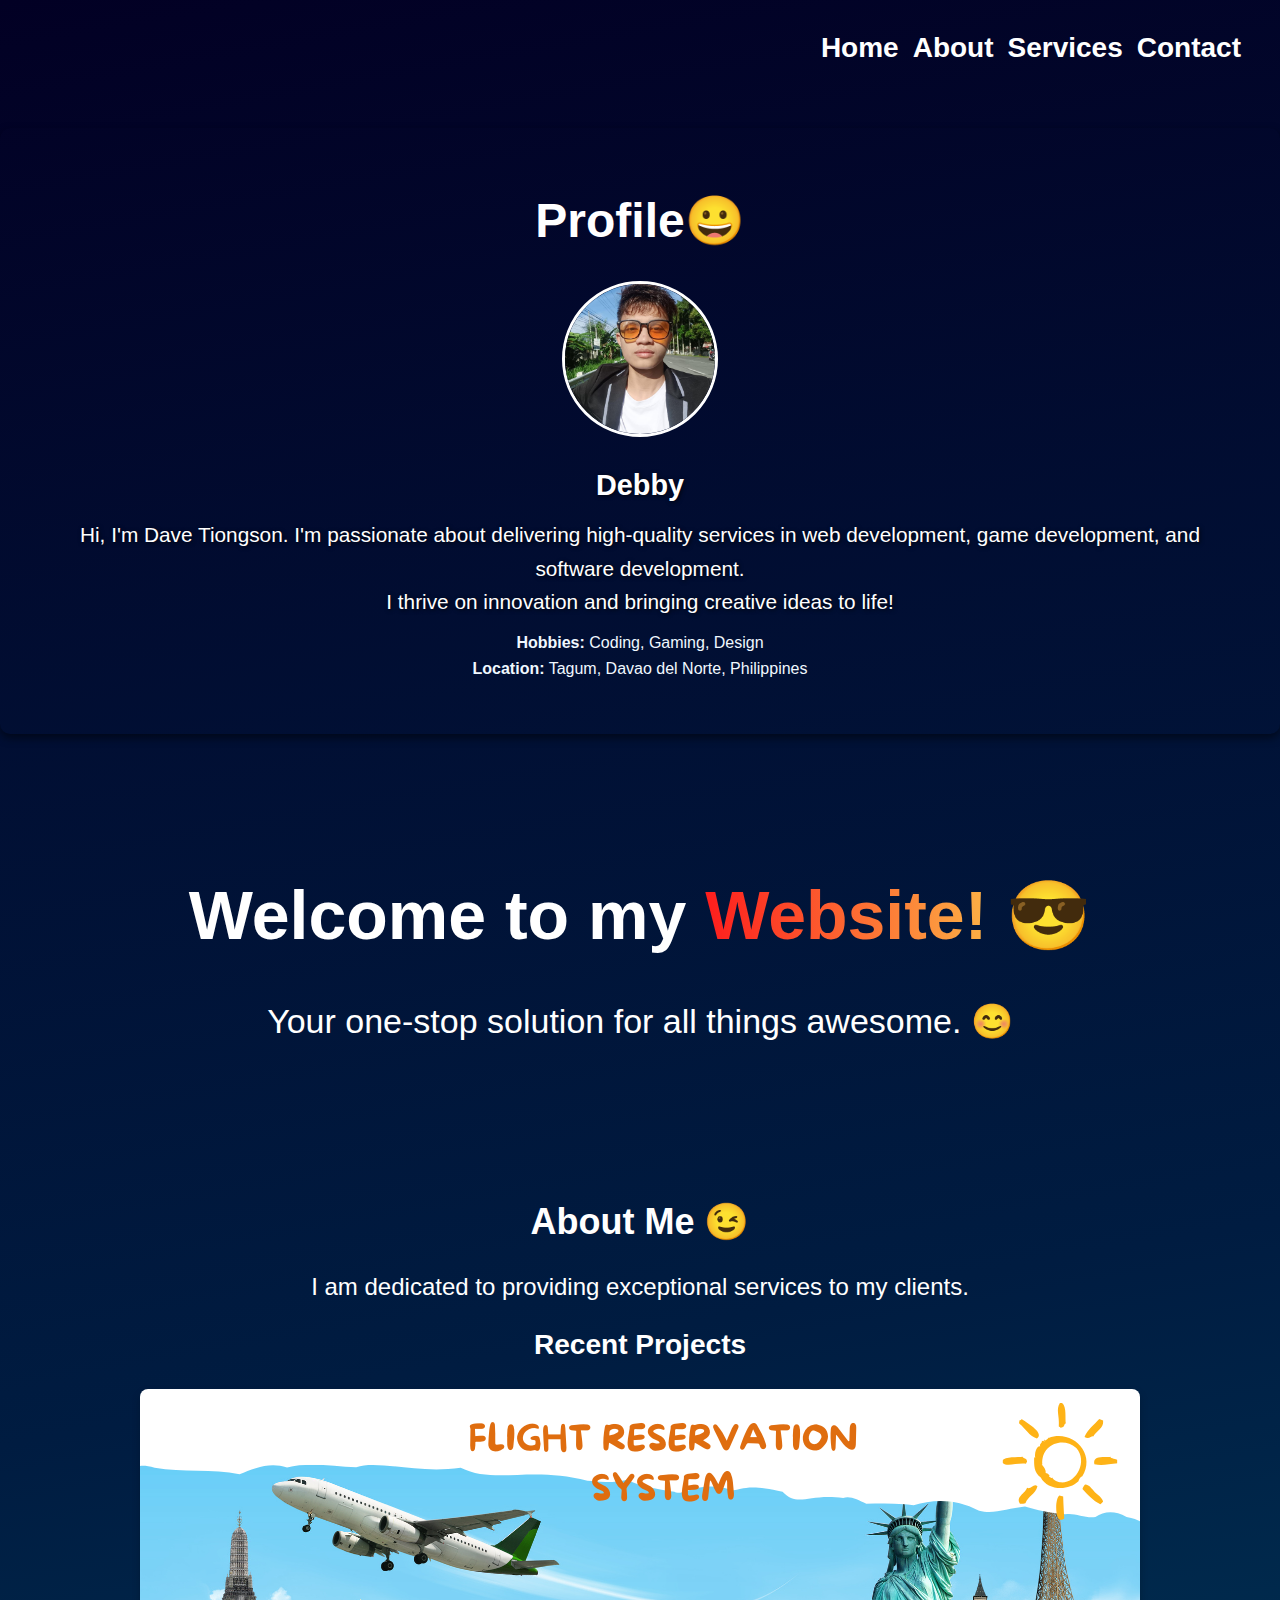
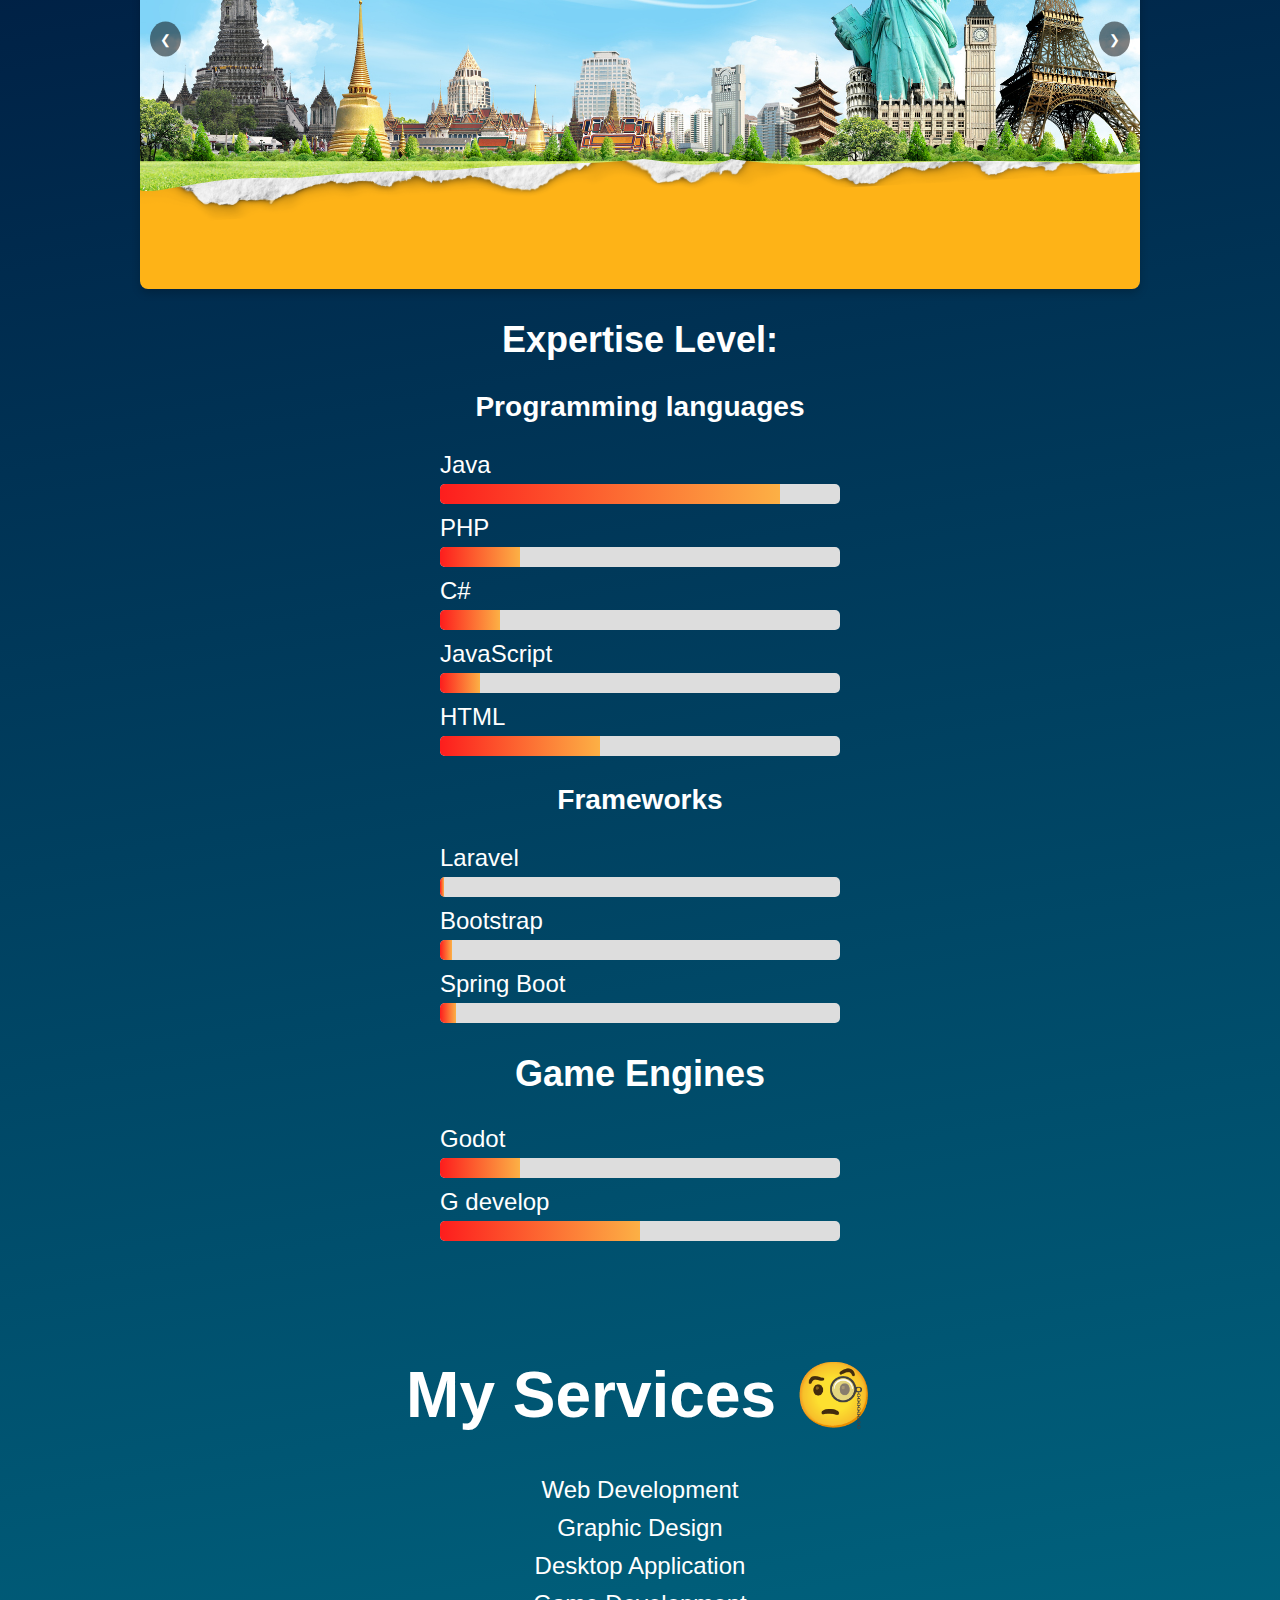
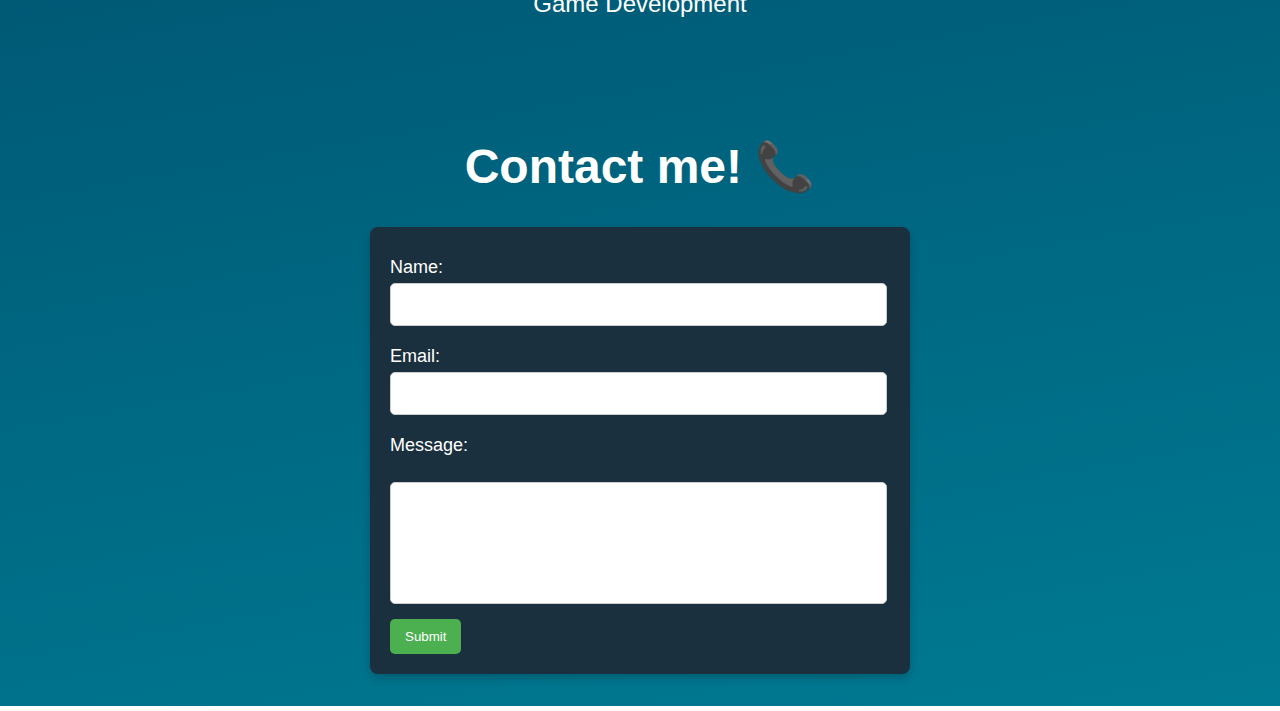
==== index.html @ 115a3d6f "Add files via upload" ====
<!DOCTYPE html>
<html lang="en">
<head>
  <meta charset="UTF-8">
  <meta name="viewport" content="width=device-width, initial-scale=1.0">
  <link rel = "stylesheet" href="Style.css">
  <script src="Slider.js"></script>
  <title>My Website</title>
</head>
<body>
<header>
  <nav class="nav_links">
    <a href="#home">Home</a>
    <a href="#about">About</a>
    <a href="#services">Services</a>
    <a href="#contact">Contact</a>
  </nav>
</header>


<section id="profile">
  <h1>Profile&#128512;</h1>
  <div class="profile-container">
    <img src="Dave.jpg" alt="Your Name" class="profile-picture">
    <div class="profile-details">
      <h3>Debby</h3>
      <p>Hi, I'm Dave Tiongson. I'm passionate about delivering high-quality services in web development, game development, and software development.
        <br>I thrive on innovation and bringing creative ideas to life!</p>
      <ul>
<!--        <li><strong>Skills:</strong> Java, PHP, JavaScript, C#</li>-->
        <li><strong>Hobbies:</strong> Coding, Gaming, Design</li>
        <li><strong>Location:</strong> Tagum, Davao del Norte, Philippines</li>
      </ul>
    </div>
  </div>
</section>

<section id="home">
  <h1>Welcome to my <span class="gradient-text">Website!</span> &#128526</h1>

  <p>Your one-stop solution for all things awesome. &#128522</p>
</section>



<section id="about">
  <h2>About Me &#128521</h2>
  <p>I am dedicated to providing exceptional services to my clients.</p>
  <h3>Recent Projects</h3>

  <div class="slider">
    <div class="slides">
      <img src="1.png" alt="Project 1">
      <img src="2.png" alt="Project 2">
    </div>
    <button class="prev" onclick="changeSlide(-1)">&#10094;</button>
    <button class="next" onclick="changeSlide(1)">&#10095;</button>
  </div>


  <h2>Expertise Level:</h2>
  <h3>Programming languages</h3>
  <div class="progress-bar">
    <label>Java</label>
    <div class="progress">
      <div class="progress-fill" style="width: 85%;"></div>
    </div>
    <label>PHP</label>
    <div class="progress">
      <div class="progress-fill" style="width: 20%;"></div>
    </div>
    <label>C#</label>
    <div class="progress">
      <div class="progress-fill" style="width: 15%;"></div>
    </div>
    <label>JavaScript</label>
    <div class="progress">
      <div class="progress-fill" style="width: 10%;"></div>
    </div>
    <label>HTML</label>
    <div class="progress">
      <div class="progress-fill" style="width: 40%;"></div>
    </div>
  </div>


  <h3>Frameworks</h3>
  <div class="progress-bar">
    <label >Laravel</label>
    <div class="progress">
      <div class="progress-fill" style="width: 1%;"></div>
    </div>

    <label>Bootstrap</label>
    <div class="progress">
      <div class="progress-fill" style="width: 3%;"></div>
    </div>

    <label >Spring Boot</label>
    <div class="progress">
      <div class="progress-fill" style="width: 4%;"></div>
    </div>
  </div>


  <h2>Game Engines</h2>
    <div class="progress-bar">
      <label >Godot</label>
      <div class="progress">
        <div class="progress-fill" style="width: 20%;"></div>
      </div>

      <label >G develop</label>
      <div class="progress">
        <div class="progress-fill" style="width: 50%;"></div>
      </div>
    </div>
</section>



<section id="services">
  <h1>My Services &#129488</h1>
  <ul>
    <li>Web Development</li>
    <li>Graphic Design</li>
    <li>Desktop Application</li>
    <li>Game Development</li>
  </ul>
</section>

<section id="contact">
  <h1 id="ContactText">Contact me! &#128222</h1>

  <form action="mailto:davetiongson30@gmail.com" method="post" enctype="text/plain">
    <label for="name">Name:</label>
    <input type="text" id="name" name="name" required><br>
    <label for="email">Email:</label>
    <input type="email" id="email" name="email" required><br>
    <label for="message">Message:</label><br>
    <textarea id="message" name="message" rows="5" required></textarea>
    <br>
    <button type="submit">Submit</button>
  </form>
</section>

</body>
</html>
---- Style.css ----
header {
    padding: 1rem 2rem;
}
html {
    scroll-behavior: smooth;
}


body {
    background: rgb(2,0,36);
    background: linear-gradient(170deg, rgba(2,0,36,1) 0%, rgb(0, 28, 65) 35%, rgb(0, 122, 146) 100%);
    color: white;
    font-family: Arial, Helvetica, sans-serif;
    margin: 0;
    padding: 0;
}
.gradient-text {
    background: rgb(253,29,29);
    background: linear-gradient(90deg, rgba(253,29,29,1) 0%, rgba(252,176,69,1) 100%);
    -webkit-background-clip: text;
    -webkit-text-fill-color: transparent;
}


.nav_links{
    display: flex;
    justify-content: right;
    padding: 1rem 0;
    margin: 0;
}

.nav_links a {
    color: white;
    text-decoration: none;
    font-weight: bold;
    font-size: 28px;
    margin: 0 7px;
    transition: all 0.3s ease-in-out;
}

.nav_links a:hover {
    text-decoration: underline;
    background: linear-gradient(90deg, rgba(253,29,29,1) 0%, rgba(252,176,69,1) 100%);
    -webkit-background-clip: text;
    -webkit-text-fill-color: transparent;
}


section {
    padding: 2rem;
    text-align: center;
}

#home {
    /* background: linear-gradient(to right, #4caf50, #81c784); */
    color: white;
    padding: 4rem 2rem;
    font-size: 34px;
}

#about{
    font-size: 24px;
}

#services h1 {
    font-size: 64px;
}

#services ul {
    list-style: none;
    padding: 0;
    font-size: 24px;
}

#services li {
    margin: 10px 0;
}

#contact {
    font-size: 24px;
}
form {
    font-size: 18px;
    max-width: 500px; /* Adjust the width */
    margin: 0 auto;
    text-align: left;
    background-color: #1B303E;
    padding: 20px; /* Padding inside the form container */
    border-radius: 8px;
    box-shadow: 0 4px 8px rgba(0, 0, 0, 0.2);
}


label {
    display: block;
    margin: 10px 0 5px;
}

input, textarea {
    font-size: 18px;
    width: 95%;
    padding: 10px;
    margin-bottom: 10px;
    border: 1px solid #ccc;
    border-radius: 5px;
}

textarea {
    resize: none;
}

button {
    background-color: #4caf50;
    color: white;
    padding: 10px 15px;
    border: none;
    border-radius: 5px;
    cursor: pointer;
    transition: background-color 0.3s;
}

button:hover {
    background-color: #45a049;
}
.progress-bar {
    margin-top: 20px;
    text-align: left;
    max-width: 400px;
    margin: 0 auto;
}

.progress {
    background-color: #ddd;
    border-radius: 5px;
    overflow: hidden;
    margin-bottom: 10px;
    height: 20px;
}

.progress-fill {
    height: 100%;
    background: linear-gradient(90deg, rgba(253,29,29,1) 0%, rgba(252,176,69,1) 100%);
    width: 0%; /* Default width */
    transition: width 0.5s ease-in-out;
}

.slider {
    position: relative;
    max-width: 1000px; /* Increase the width for a more landscape appearance */
    height: 500px; /* Set a fixed height */
    margin: 20px auto;
    overflow: hidden;
    border-radius: 8px;
    box-shadow: 0 4px 8px rgba(0, 0, 0, 0.2);
}
.slides img {
    width: 100%;
    height: 100%;
    object-fit: cover; /* Ensures images fill the slider without distortion */
}

@media (max-width: 768px) {
    .slider {
        max-width: 100%; /* Full width for smaller devices */
        height: 300px; /* Adjust height for smaller screens */
    }
}

.slides {
    display: flex;
    transition: transform 0.5s ease-in-out;
}

.slides img {
    width: 100%;
    flex-shrink: 0;
}

button.prev, button.next {
    position: absolute;
    top: 50%;
    transform: translateY(-50%);
    background-color: rgba(0, 0, 0, 0.5);
    color: white;
    border: none;
    border-radius: 50%;
    padding: 10px;
    cursor: pointer;
}

button.prev {
    left: 10px;
}

button.next {
    right: 10px;
}

button:hover {
    background-color: rgba(0, 0, 0, 0.7);
}

#profile {
    padding: 2rem;
    color: white;
    /*background: linear-gradient(170deg, rgba(2,0,36,1) 0%, rgb(0, 28, 65) 35%, rgb(0, 122, 146) 100%);*/
    border-radius: 10px;

    margin: 2rem 0;
    box-shadow: 0 4px 8px rgba(0, 0, 0, 0.5);
    text-align: center; /* Center profile content */
}
#profile h1 {
    font-size: 3rem;
}

.profile-container {
    display: flex;
    align-items: center;
    flex-direction: column; /* Stack profile picture and details vertically */
}

.profile-picture {
    width: 150px;
    height: 150px;
    border-radius: 50%;
    margin-bottom: 1rem; /* Add spacing below the image */
    border: 3px solid white; /* Add a white border around the picture for visual appeal */
}

.profile-details {
    flex: 1;
    padding: 1rem;
}

.profile-details h3 {
    margin: 0;
    font-size: 1.8rem;
    color: white;
    text-shadow: 1px 1px 4px rgba(0, 0, 0, 0.8); /* Add light text-shadow for better visibility */
}

.profile-details p {
    margin: 1rem 0;
    font-size: 1.2rem;
    color: #f0f8ff; /* Softer white for readability */
}

.profile-details ul {
    list-style: none;
    padding: 0;
    margin: 0;
    font-size: 1rem;
}

.profile-details ul li {
    margin: 0.5rem 0;
    color: #f0f8ff; /* Softer white for list items */
}

@media (max-width: 768px) {
    #profile {
        padding: 1rem;
    }
    .profile-picture {
        width: 120px;
        height: 120px;
    }
    .profile-details h3 {
        font-size: 1.5rem;
    }
    .profile-details p {
        font-size: 1rem;
    }
}

.profile-details p {
    margin: 1rem 0;
    font-size: 1.3rem; /* Slightly larger text for emphasis */
    font-weight: 500; /* Add a semi-bold weight */
    line-height: 1.6; /* Improve readability with line spacing */
    text-align: center; /* Center-align for a balanced look */
    color: white; /* Default font color */
    text-shadow: 1px 1px 4px rgba(0, 0, 0, 0.8); /* Add slight shadow for depth */
    transition: all 0.3s ease-in-out; /* Smooth transition for hover effect */
}

.profile-details p:hover {
    background: linear-gradient(90deg, rgba(253,29,29,1) 0%, rgba(252,176,69,1) 100%);
    -webkit-background-clip: text;
    -webkit-text-fill-color: transparent; /* Apply gradient color on hover */
    text-shadow: none; /* Remove text shadow when hovered for a clean gradient */
}
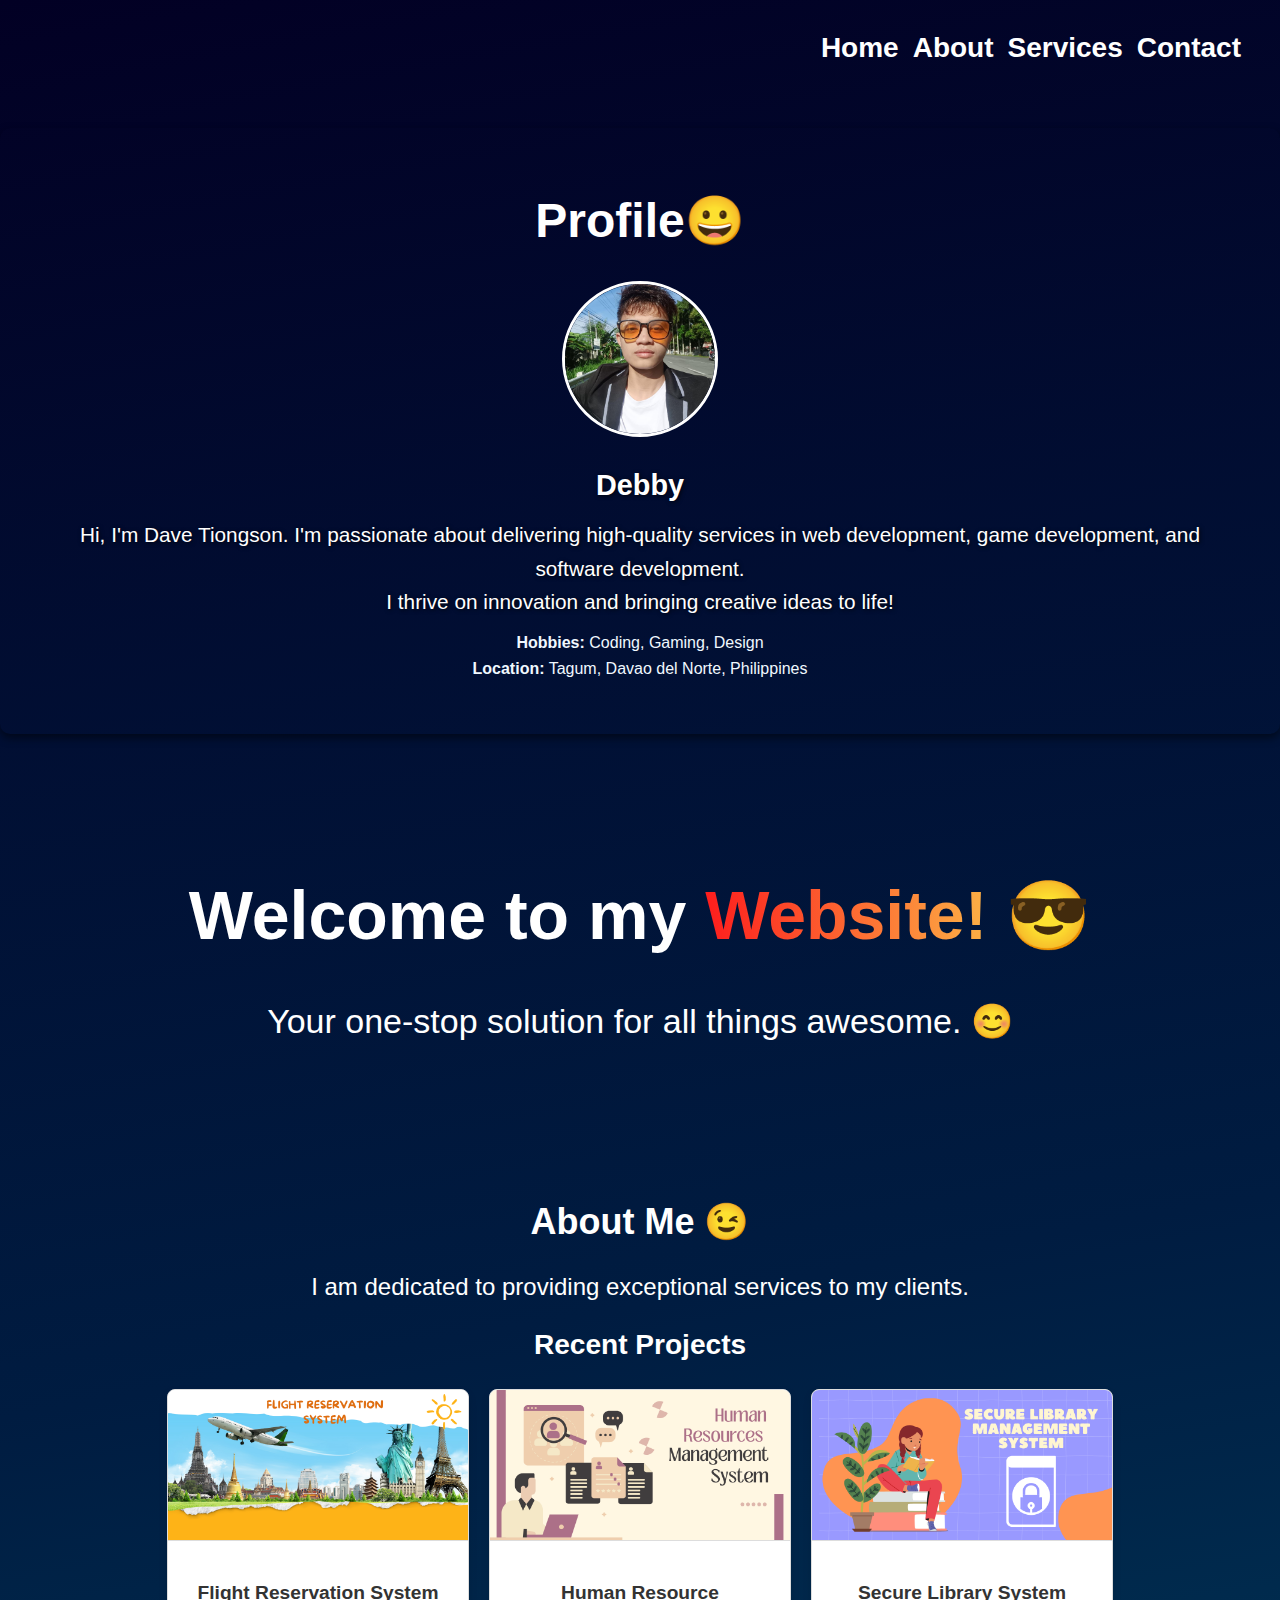
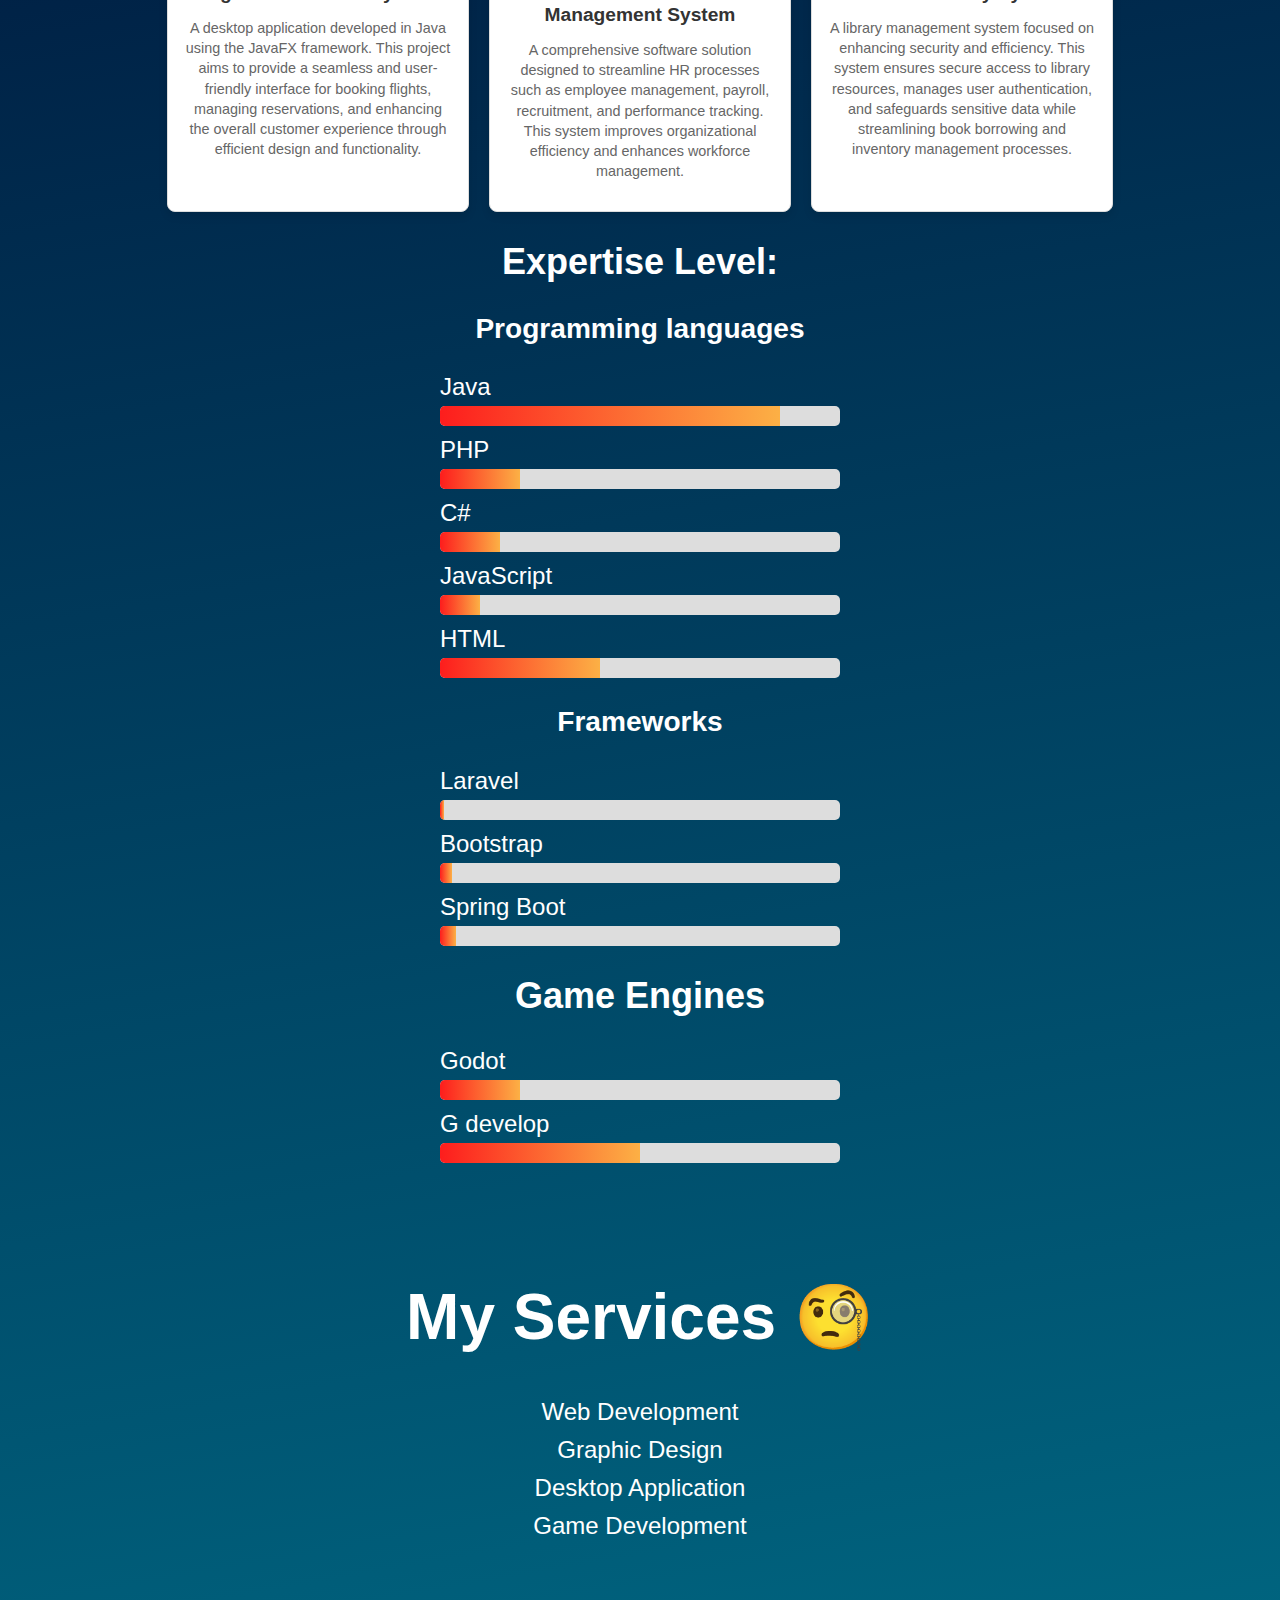
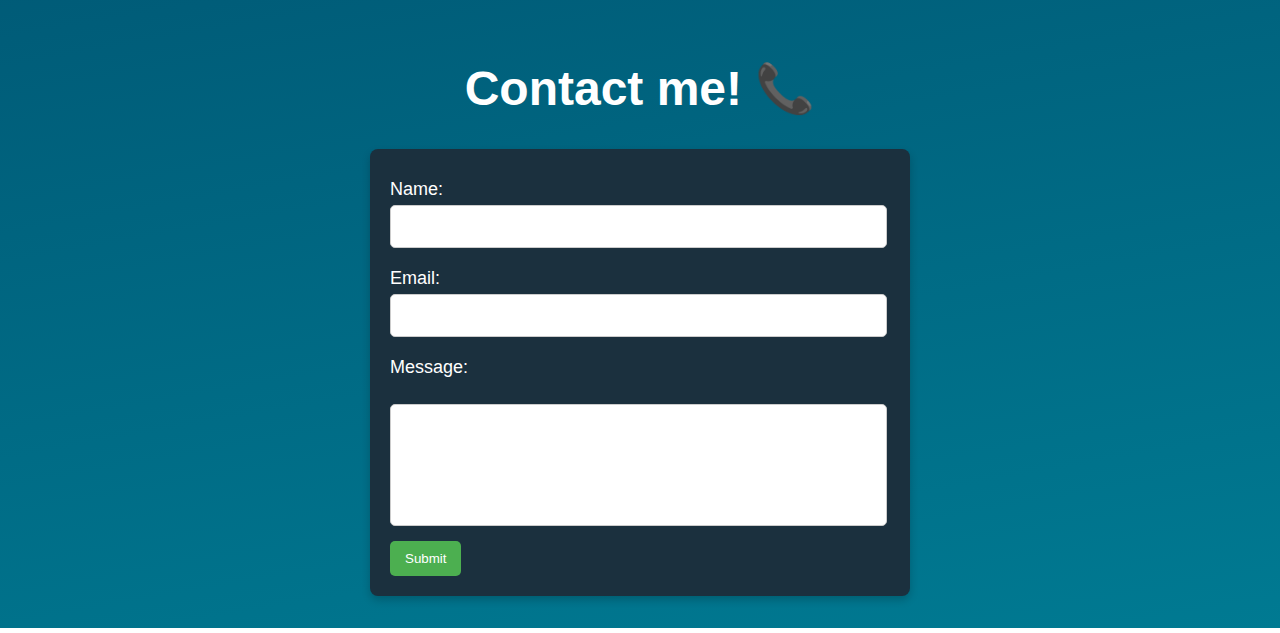
==== commit 14caad16: "Change some images" ====
--- a/index.html
+++ b/index.html
@@ -1,11 +1,11 @@
 <!DOCTYPE html>
-<html lang="en">
+<html lang="en" xmlns="http://www.w3.org/1999/html">
 <head>
   <meta charset="UTF-8">
   <meta name="viewport" content="width=device-width, initial-scale=1.0">
   <link rel = "stylesheet" href="Style.css">
   <script src="Slider.js"></script>
-  <title>My Website</title>
+  <title>Dave Tiongson</title>
 </head>
 <body>
 <header>
@@ -46,15 +46,33 @@
 <section id="about">
   <h2>About Me &#128521</h2>
   <p>I am dedicated to providing exceptional services to my clients.</p>
+
+
   <h3>Recent Projects</h3>
 
-  <div class="slider">
-    <div class="slides">
+  <!-- Updated card-based structure -->
+  <div class="project-cards">
+    <div class="card">
       <img src="1.png" alt="Project 1">
+      <div class="card-content">
+        <h4>Flight Reservation System</h4>
+        <p>A desktop application developed in Java using the JavaFX framework. This project aims to provide a seamless and user-friendly interface for booking flights, managing reservations, and enhancing the overall customer experience through efficient design and functionality.</p>
+      </div>
+    </div>
+    <div class="card">
       <img src="2.png" alt="Project 2">
+      <div class="card-content">
+        <h4>Human Resource Management System</h4>
+        <p>A comprehensive software solution designed to streamline HR processes such as employee management, payroll, recruitment, and performance tracking. This system improves organizational efficiency and enhances workforce management.</p>
+      </div>
     </div>
-    <button class="prev" onclick="changeSlide(-1)">&#10094;</button>
-    <button class="next" onclick="changeSlide(1)">&#10095;</button>
+    <div class="card">
+      <img src="Project3.png" alt="Project 3">
+      <div class="card-content">
+        <h4>Secure Library System</h4>
+        <p>A library management system focused on enhancing security and efficiency. This system ensures secure access to library resources, manages user authentication, and safeguards sensitive data while streamlining book borrowing and inventory management processes.</p>
+      </div>
+    </div>
   </div>
 
 
@@ -119,6 +137,7 @@
 
 
 
+
 <section id="services">
   <h1>My Services &#129488</h1>
   <ul>
--- a/Style.css
+++ b/Style.css
@@ -144,60 +144,99 @@
     transition: width 0.5s ease-in-out;
 }
 
-.slider {
-    position: relative;
-    max-width: 1000px; /* Increase the width for a more landscape appearance */
-    height: 500px; /* Set a fixed height */
-    margin: 20px auto;
+/*.slider {*/
+/*    position: relative;*/
+/*    max-width: 1000px; !* Increase the width for a more landscape appearance *!*/
+/*    height: 500px; !* Set a fixed height *!*/
+/*    margin: 20px auto;*/
+/*    overflow: hidden;*/
+/*    border-radius: 8px;*/
+/*    box-shadow: 0 4px 8px rgba(0, 0, 0, 0.2);*/
+/*}*/
+/*.slides img {*/
+/*    width: 100%;*/
+/*    height: 100%;*/
+/*    object-fit: cover; !* Ensures images fill the slider without distortion *!*/
+/*}*/
+
+/*@media (max-width: 768px) {*/
+/*    .slider {*/
+/*        max-width: 100%; !* Full width for smaller devices *!*/
+/*        height: 300px; !* Adjust height for smaller screens *!*/
+/*    }*/
+/*}*/
+
+/*.slides {*/
+/*    display: flex;*/
+/*    transition: transform 0.5s ease-in-out;*/
+/*}*/
+
+img {
+    max-width: 100%;
+    height: auto;
+    display: block;
+}
+
+/* Styling for the card container */
+.project-cards {
+    display: flex;
+    flex-wrap: wrap;
+    gap: 20px;
+    margin-top: 20px;
+    justify-content: center; /* Horizontally center the cards */
+}
+
+/* Individual card styling */
+.card {
+    background: #ffffff; /* White background for the card */
+    border: 1px solid #ddd; /* Subtle border */
+    border-radius: 8px; /* Rounded corners */
+    box-shadow: 0 4px 8px rgba(0, 0, 0, 0.1); /* Subtle shadow for a card-like effect */
+    max-width: 300px; /* Limit card width */
+    width: 100%; /* Ensure it resizes for smaller screens */
     overflow: hidden;
-    border-radius: 8px;
-    box-shadow: 0 4px 8px rgba(0, 0, 0, 0.2);
-}
-.slides img {
+    text-align: center;
+    transition: transform 0.3s ease;
+}
+
+.card:hover {
+    transform: translateY(-5px); /* Slight lift on hover */
+}
+
+/* Image inside the card */
+.card img {
     width: 100%;
-    height: 100%;
-    object-fit: cover; /* Ensures images fill the slider without distortion */
-}
-
+    height: auto;
+    border-bottom: 1px solid #ddd; /* Separate the image from description */
+}
+
+/* Content styling inside the card */
+.card-content {
+    padding: 15px;
+}
+
+.card-content h4 {
+    font-size: 1.2rem;
+    color: #333;
+    margin-bottom: 10px;
+}
+
+.card-content p {
+    font-size: 0.9rem;
+    color: #666;
+    line-height: 1.4;
+}
+
+/* Responsive design for cards */
 @media (max-width: 768px) {
-    .slider {
-        max-width: 100%; /* Full width for smaller devices */
-        height: 300px; /* Adjust height for smaller screens */
-    }
-}
-
-.slides {
-    display: flex;
-    transition: transform 0.5s ease-in-out;
-}
-
-.slides img {
-    width: 100%;
-    flex-shrink: 0;
-}
-
-button.prev, button.next {
-    position: absolute;
-    top: 50%;
-    transform: translateY(-50%);
-    background-color: rgba(0, 0, 0, 0.5);
-    color: white;
-    border: none;
-    border-radius: 50%;
-    padding: 10px;
-    cursor: pointer;
-}
-
-button.prev {
-    left: 10px;
-}
-
-button.next {
-    right: 10px;
-}
-
-button:hover {
-    background-color: rgba(0, 0, 0, 0.7);
+    .project-cards {
+        flex-direction: column; /* Stack cards vertically on small screens */
+        align-items: center; /* Center the cards */
+    }
+
+    .card {
+        max-width: 90%; /* Take up most of the screen width */
+    }
 }
 
 #profile {
